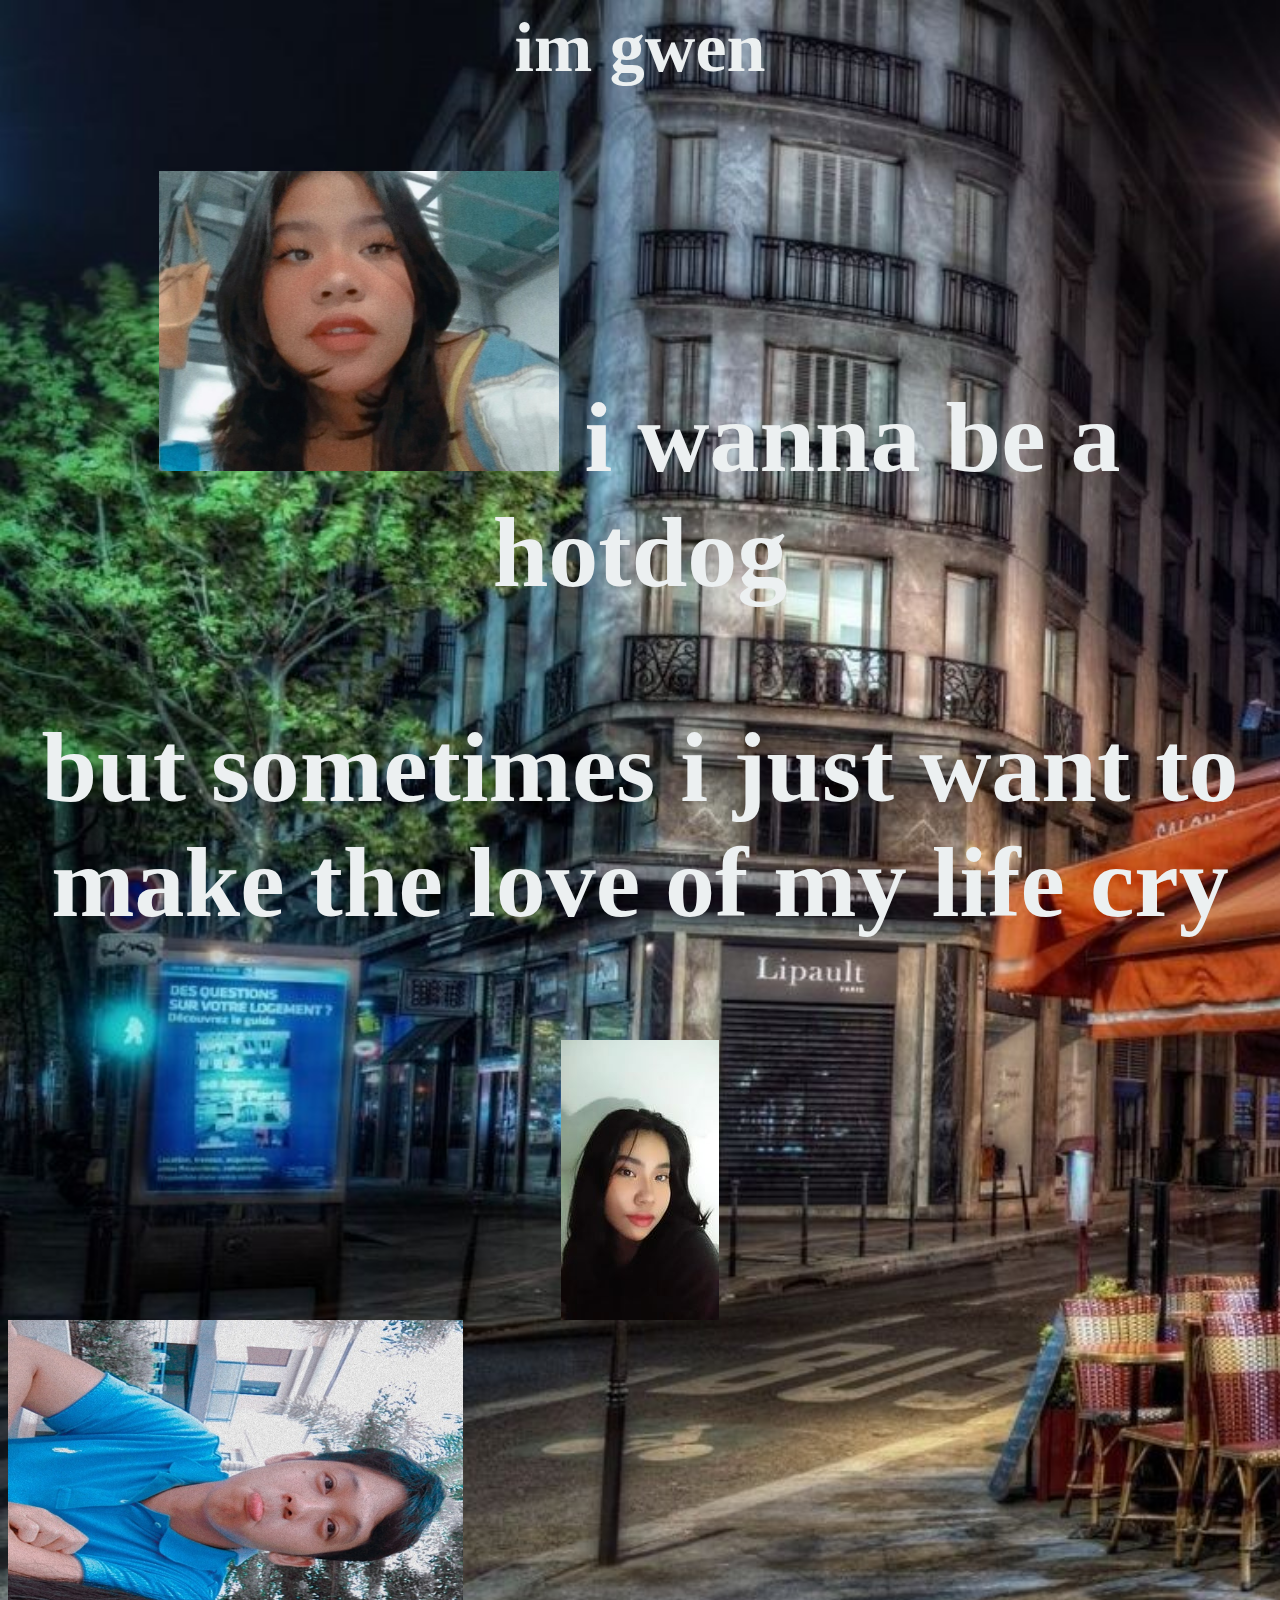
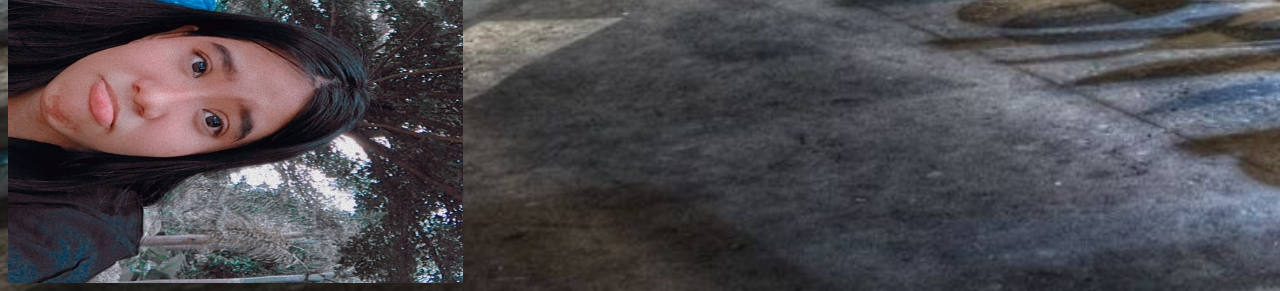
==== index.html @ fb63e9e5 "Add files via upload" ====
<html>
<html>
<head>
	<meta charset="utf-8">
	<meta name="viewport"content="width=device-width, initial-scale=1">
	<link rel="stylesheet" type="text/css" href="style.css">
	<title></title>
</head>
<center><h1 style="font-size: 70px"><font face="Cooper Black"><font color="#ecf0f1">im gwen</font></h1></center>
<body><body style="background:url(cafe2.jpg) ;background-size: cover;"></body></style>
	<center><h2 style="font-size: 100px;"><font face="Cooper Black"><font color="#ecf0f1"><img src="another.jpg" width="400" height="300">  i wanna be a hotdog</font></h2></center>
	<center><h3 style="font-size: 100px;"><font face="Cooper Black"><font color="#ecf0f1">but sometimes i just want to make the love of my life cry</font></h3></center>
<center><img src="pic.jfif" width="158" height="280"></center>
<img src="lovelovelove.jpg" width="455" height="563">
<a href="contact.html"></a>
</body>
</html>
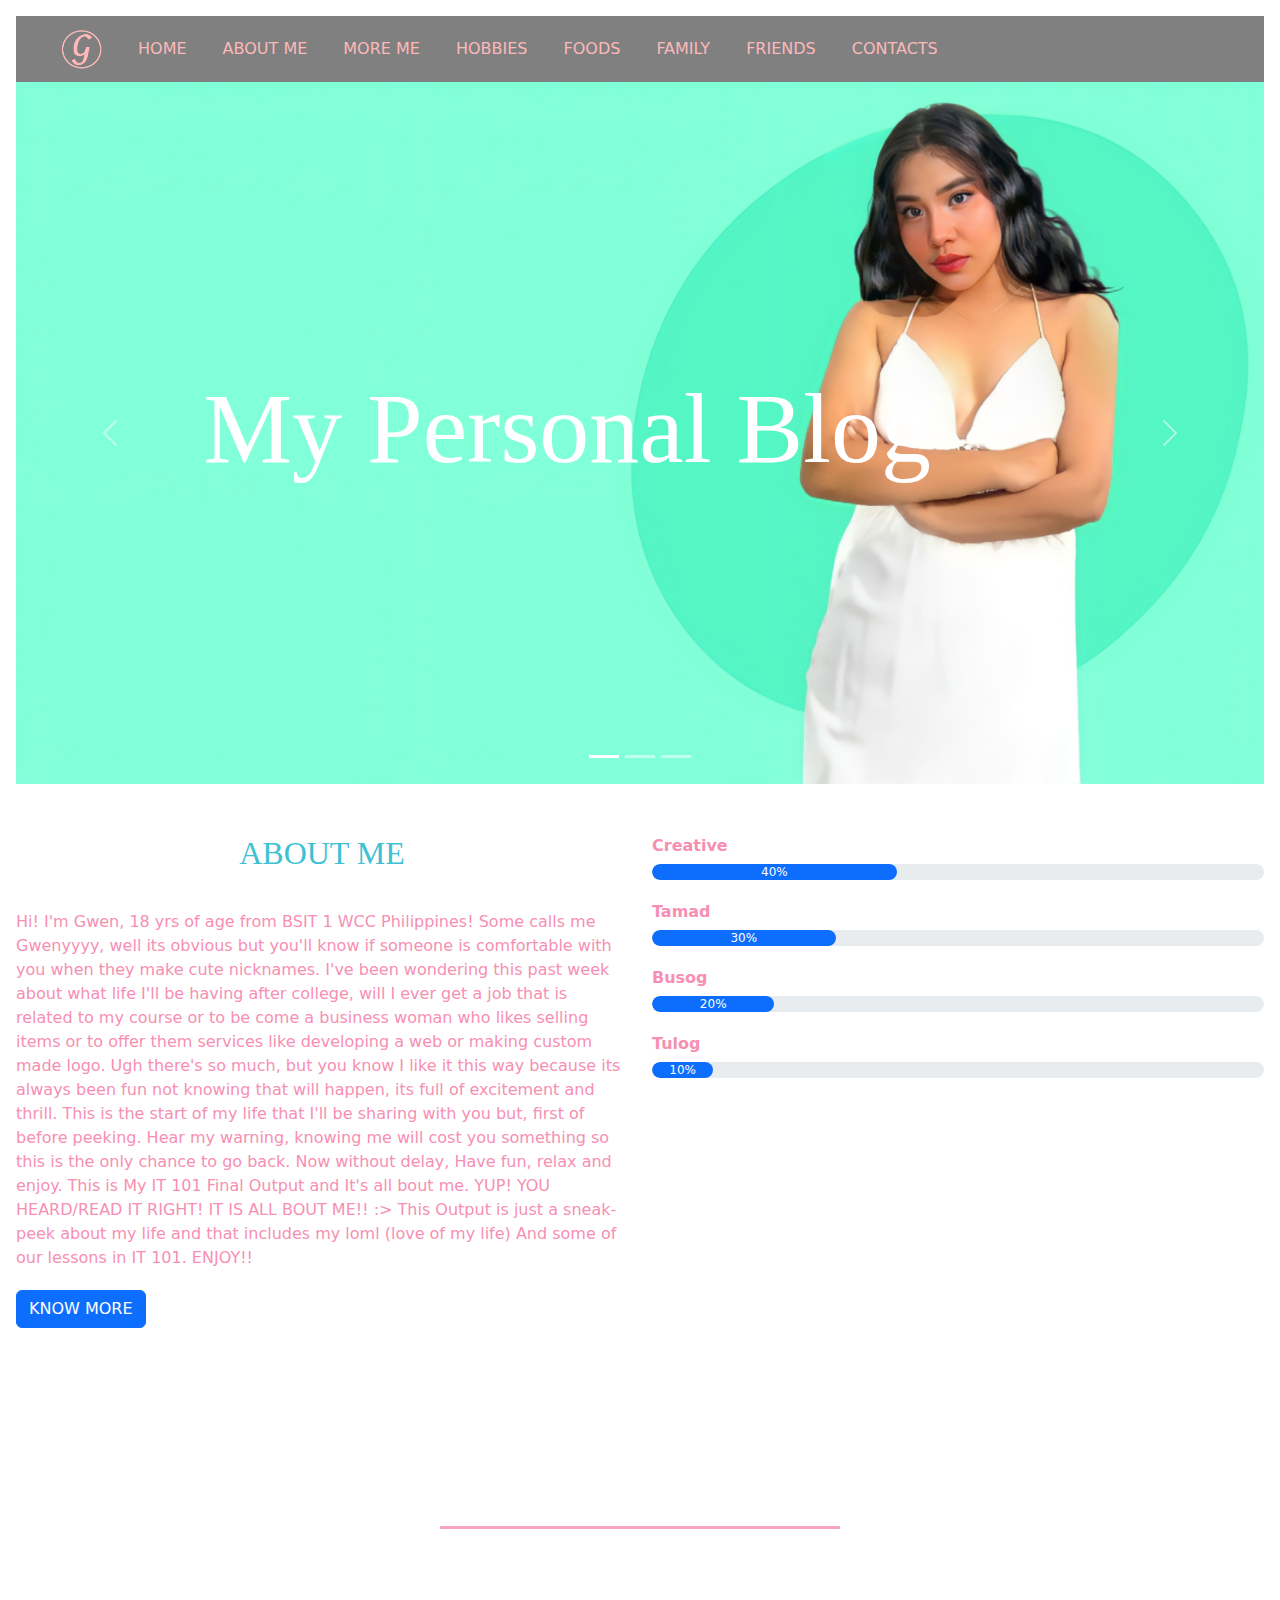
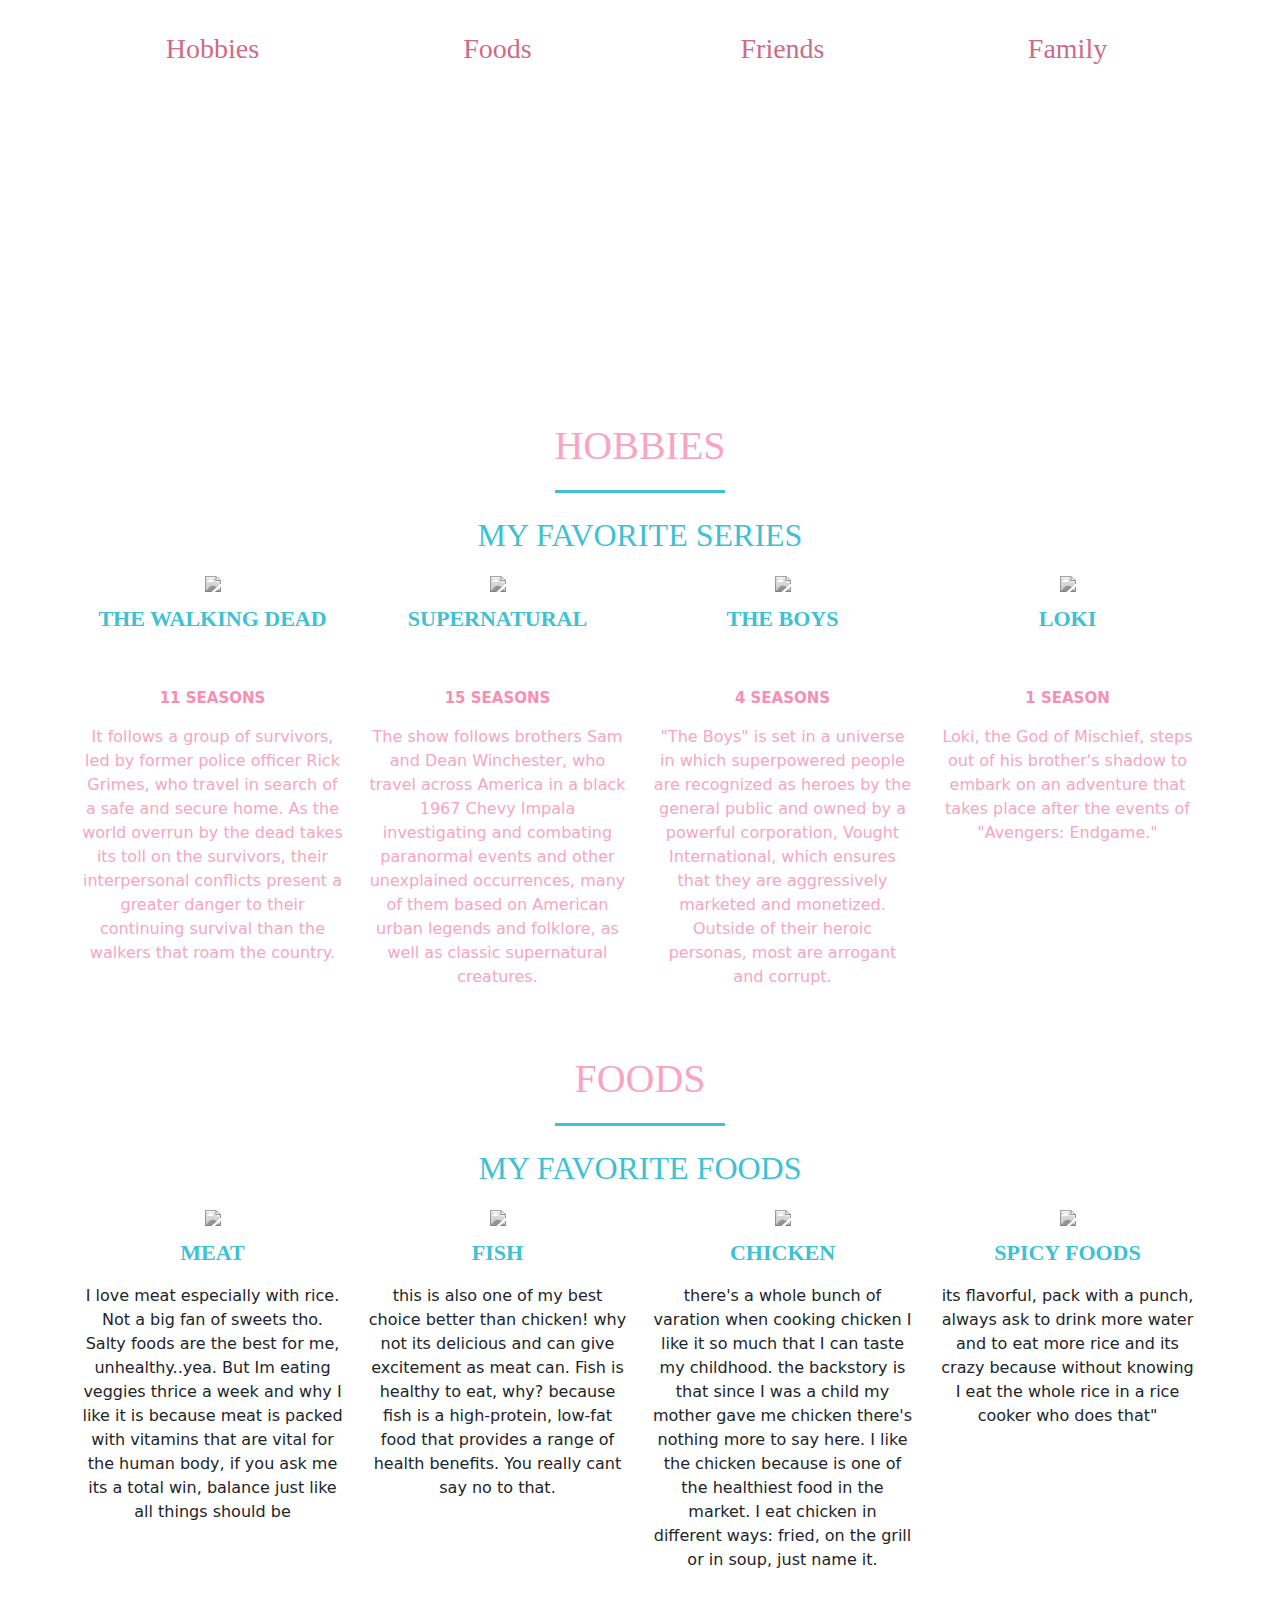
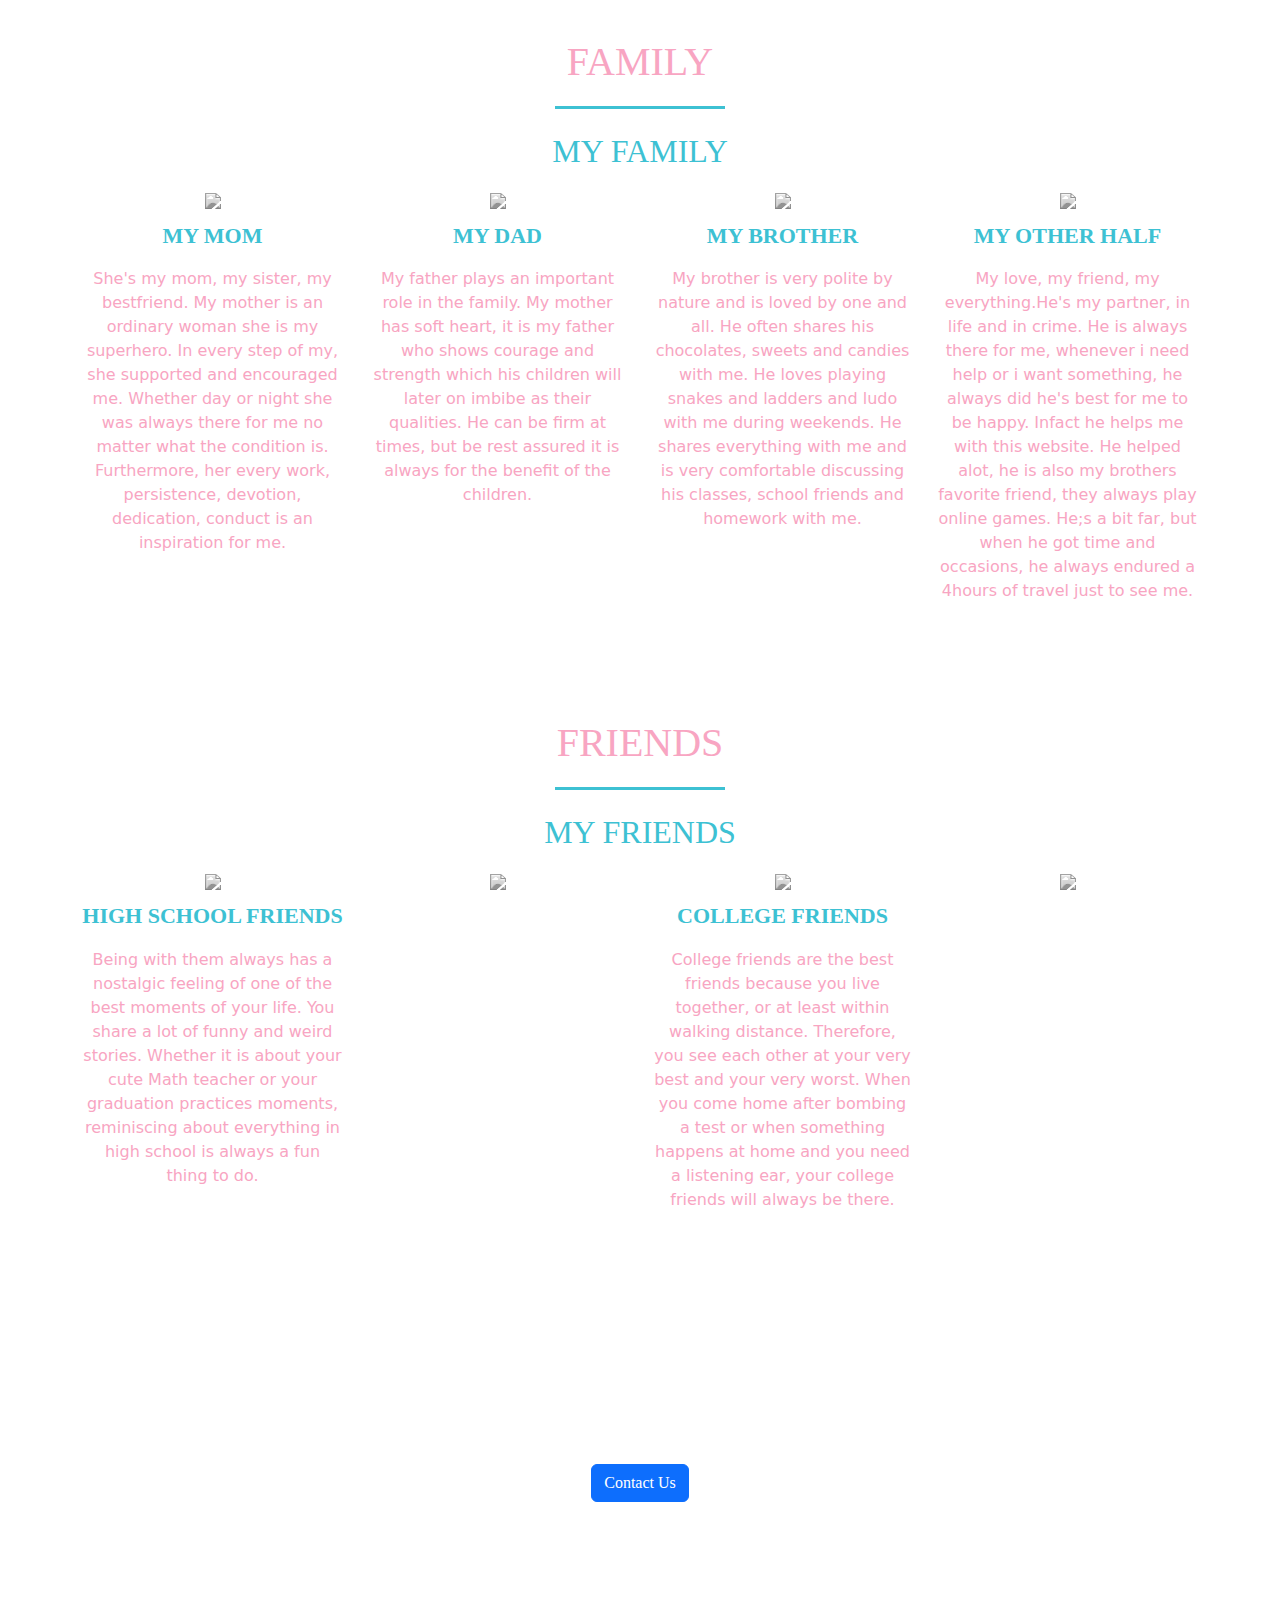
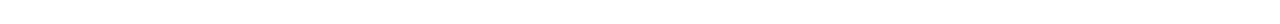
==== commit e79a1205: "Add files via upload" ====
--- a/index.html
+++ b/index.html
@@ -1,17 +1,378 @@
-<html>
-<html>
-<head>
-	<meta charset="utf-8">
-	<meta name="viewport"content="width=device-width, initial-scale=1">
-	<link rel="stylesheet" type="text/css" href="style.css">
-	<title></title>
-</head>
-<center><h1 style="font-size: 70px"><font face="Cooper Black"><font color="#ecf0f1">im gwen</font></h1></center>
-<body><body style="background:url(cafe2.jpg) ;background-size: cover;"></body></style>
-	<center><h2 style="font-size: 100px;"><font face="Cooper Black"><font color="#ecf0f1"><img src="another.jpg" width="400" height="300">  i wanna be a hotdog</font></h2></center>
-	<center><h3 style="font-size: 100px;"><font face="Cooper Black"><font color="#ecf0f1">but sometimes i just want to make the love of my life cry</font></h3></center>
-<center><img src="pic.jfif" width="158" height="280"></center>
-<img src="lovelovelove.jpg" width="455" height="563">
-<a href="contact.html"></a>
-</body>
-</html>+<!doctype html>
+<html lang="en">
+  <head>
+    
+    <meta charset="utf-8">
+    <link rel="stylesheet" href="sadstyle.css" />
+    <meta name="viewport" content="width=device-width, initial-scale=1">
+    <link href="https://cdn.jsdelivr.net/npm/bootstrap@5.2.3/dist/css/bootstrap.min.css" rel="stylesheet">
+    <link href="https://getbootstrap.com/docs/5.2/assets/css/docs.css" rel="stylesheet">
+    <link href="http://cdnjs.cloudflare.com/ajax/libs/font-awesome/4.3.0/css/font-awesome.css" 
+  rel="stylesheet"  type='text/css'>
+    <title>OUTPUT 101</title>
+    <script src="https://cdn.jsdelivr.net/npm/bootstrap@5.2.3/dist/js/bootstrap.bundle.min.js"></script>
+  </head>
+  <body class="p-3 m-0 border-0 bd-example">
+
+    <!----- Navigation ----->
+    <section id="nav-bar">
+    <nav class="navbar navbar-expand-lg navbar-light">
+      <div class="container-fluid">
+        <a class="navbar-brand" href="#"><img src="logo.png"></a>
+        <button class="navbar-toggler" type="button" data-toggle="collapse" data-target="#navbarNav" aria-controls="navbarNav" aria-expanded="false" aria-label="Toggle navigation">
+          <span class="navbar-toggler-icon"></span>
+        </button>
+        <div class="collapse navbar-collapse" id="navbarNav">
+          <ul class="navbar-nav ml-auto">
+            <li class="nav-item">
+                <a class="nav-link" href="#slider">HOME</a>
+              </li>
+              <li class="nav-item">
+                <a class="nav-link" href="#ABOUT">ABOUT ME</a>
+              </li>
+              <li class="nav-item">
+                <a class="nav-link" href="#moreme">MORE ME</a>
+              <li class="nav-item">
+                <a class="nav-link" href="#hobbies">HOBBIES</a>
+              <li class="nav-item">
+                <a class="nav-link" href="#food">FOODS</a>  
+              <li class="nav-item">
+                <a class="nav-link" href="#family">FAMILY</a>
+              <li class="nav-item">
+                <a class="nav-link" href="#friends">FRIENDS</a>
+              </li>
+              <li class="nav-item">
+                <a class="nav-link" href="#contacts">CONTACTS</a>
+              </li>
+          </ul>
+        </div>
+    </nav>
+    <script src="https://code.jquery.com/jquery-3.3.1.slim.min.js" integrity="sha384-q8i/X+965DzO0rT7abK41JStQIAqVgRVzpbzo5smXKp4YfRvH+8abtTE1Pi6jizo" crossorigin="anonymous"></script>
+<script src="https://cdn.jsdelivr.net/npm/popper.js@1.14.3/dist/umd/popper.min.js" integrity="sha384-ZMP7rVo3mIykV+2+9J3UJ46jBk0WLaUAdn689aCwoqbBJiSnjAK/l8WvCWPIPm49" crossorigin="anonymous"></script>
+<script src="https://cdn.jsdelivr.net/npm/bootstrap@4.1.3/dist/js/bootstrap.min.js" integrity="sha384-ChfqqxuZUCnJSK3+MXmPNIyE6ZbWh2IMqE241rYiqJxyMiZ6OW/JmZQ5stwEULTy" crossorigin="anonymous"></script>
+    </section>
+    <!----- Slider ---->
+    <div id="slider" >  
+      <div id="HeaderSlider" class="carousel slide" data-ride="true">
+  <div class="carousel-indicators">
+    <button type="button" data-bs-target="#HeaderSlider" data-bs-slide-to="0" class="active" aria-current="true" aria-label="Slide 1"></button>
+    <button type="button" data-bs-target="#HeaderSlider" data-bs-slide-to="1" aria-label="Slide 2"></button>
+    <button type="button" data-bs-target="#HeaderSlider" data-bs-slide-to="2" aria-label="Slide 3"></button>
+  </div>
+  <div class="carousel-inner">
+    <div class="carousel-item active">
+      <img src="diwow.png" class="d-block img-fluid">
+      <div class="carousel-caption">
+        <h5>My Personal Blog</h5>
+    </div>
+    </div>
+    <div class="carousel-item">
+      <img src="yellow.png" class="d-block img-fluid">
+      <div class="carousel-caption">
+        <h5>101 Finals Output</h5>
+    </div>
+    </div>
+    <div class="carousel-item">
+      <img src="blue.png" class="d-block img-fluid">
+      <div class="carousel-caption">
+        <h5>My LOVE LOVE</h5>
+    </div>
+    </div>
+  </div>
+  <button class="carousel-control-prev" type="button" data-bs-target="#HeaderSlider" data-bs-slide="prev">
+    <span class="carousel-control-prev-icon" aria-hidden="true"></span>
+    <span class="visually-hidden">Previous</span>
+  </button>
+  <button class="carousel-control-next" type="button" data-bs-target="#HeaderSlider" data-bs-slide="next">
+    <span class="carousel-control-next-icon" aria-hidden="true"></span>
+    <span class="visually-hidden">Next</span>
+  </button>
+</div>
+    </div>
+    <!-----About----->
+ <section id="ABOUT">
+ <div class="conatiner">
+ <div class="row">
+ <div class="col-md-6">
+  <h2>ABOUT ME</h2>
+  <div class="about-content">
+ Hi! I'm Gwen, 18 yrs of age from BSIT 1 WCC Philippines! Some calls me Gwenyyyy, well its obvious but you'll know if someone is comfortable with you when they make cute nicknames. 
+ I've been wondering this past week about what life I'll be having after college, will I ever get a job that is related to my course or to be come a business woman who likes selling items or to offer them services like developing a web or making custom made logo. Ugh there's so much, but you know I like it this way because its always been fun not knowing that will happen, its full of excitement and thrill. 
+ This is the start of my life that I'll be sharing with you but, first of before peeking. Hear my warning, knowing me will cost you something so this is the only chance to go back. Now without delay, Have fun, relax and enjoy.
+ This is My IT 101 Final Output and It's all bout me.
+  YUP! YOU HEARD/READ IT RIGHT! IT IS ALL BOUT ME!! :>
+  This Output is just a sneak-peek about my life and that includes my loml (love of my life)  And some of our lessons in IT 101. ENJOY!!
+
+  </div>
+  <button type="button" class="btn btn-primary">KNOW MORE</button>
+ </div>
+ <div class="col-md-6 skills-bar">
+  <p>Creative</p>
+  <div class="progress">
+    <div class="progress-bar" style="width: 40%;">40%</div> 
+  </div>
+  <p>Tamad</p>
+  <div class="progress">
+    <div class="progress-bar" style="width: 30%;">30%</div> 
+  </div>
+  <p>Busog</p>
+  <div class="progress">
+    <div class="progress-bar" style="width: 20%;">20%</div> 
+  </div>
+  <p>Tulog</p>
+  <div class="progress">
+    <div class="progress-bar" style="width: 10%;">10%</div> 
+  </div>
+ </div>
+ </div>
+ </div>
+ </section>
+  <!---MORE ME--->
+  <section id="moreme">
+    <div class="container">
+      <h1>MORE ABOUT ME</h1>
+      <div class="row moreme">
+        <div class="col-md-3 text-center">
+        <div class="icon">
+             <i class="fa fa-heart"></i>
+            </div>  
+         <h3>Hobbies</h3>
+         <p>I do love spending my time watching movies and tv series. Make up is also one of my fave thing to do, especially when i feel sad and insecure its not always making ourselves pretty for the boys but it is also for us to have confidence and knowing we can slay ehe.</p>
+        </div>
+        <div class="col-md-3 text-center">
+        <div class="icon">
+             <i class="fa fa-heart"></i>
+            </div>  
+         <h3>Foods</h3>
+         <p>ugh! FOOOOD who doesn't like FOOOODS I happened to love food specially with the meat so tasty and fulfilling. one thing I hate is diet it sucks! but I cant keep eating  so doing exercise once or twice is awhile wont hurt. If I'm you I wont hold back enjoy it as much as you can trust me its worth it.
+</p>
+        </div>
+        <div class="col-md-3 text-center">
+        <div class="icon">
+             <i class="fa fa-heart"></i>
+            </div>  
+         <h3>Friends</h3>
+         <p>I always imagine being in an amusement park whenever I'm with my friends It's always full fun and surprises not to mention the excitement you get knowing we'll see each other again. For me friends are meant to be your second family and without them you'll miss the half of your life.</p>
+        </div>
+        <div class="col-md-3 text-center">
+        <div class="icon">
+             <i class="fa fa-heart"></i>
+            </div>  
+         <h3>Family</h3>
+         <p>Family is the only safe heaven I know it's what they say, there is nothing safer than home and home is where my family is. Being the oldest child is sometimes hard and rough but knowing that i am reliable and being counted by is what makes me do things. I love them and I know in my heart that they love me back and that's what only matter.</p>
+        </div>
+      </div>
+  </section>
+  <!--HOBBIES-->
+  <section id="hobbies">
+    <div class="container">
+      <h1>HOBBIES</h1>
+      <h2>MY FAVORITE SERIES</h2>
+      <div class="row">
+      <div class="col-md-3 profile-pic text-center">
+      <div class="img-box">
+      <img src="twd.png" class="img-responsive">
+      <ul>
+      <a href="https://dopebox.to/tv/watch-the-walking-dead-online-hd-39550" target="_blank" rel="noopener noreferrer"><li><i class="fa fa-film"></i></li></a>
+      </ul>
+      </div>
+          <h2>THE WALKING DEAD</h2>
+          <br>
+          <h3>11 SEASONS</h3>
+          <p>It follows a group of survivors, led by former police officer Rick Grimes, who travel in search of a safe and secure home. As the world overrun by the dead takes its toll on the survivors, their interpersonal conflicts present a greater danger to their continuing survival than the walkers that roam the country.</p>
+      </div> 
+      <div class="col-md-3 profile-pic text-center">
+      <div class="img-box">
+      <img src="spn.png" class="img-responsive">
+      <ul>
+      <a href="https://dopebox.to/tv/watch-supernatural-online-hd-39542" target="_blank" rel="noopener noreferrer"><li><i class="fa fa-film"></i></li></a>
+      </ul>
+      </div>
+          <h2>SUPERNATURAL</h2>
+          <br>
+          <h3>15 SEASONS</h3>
+          <p>The show follows brothers Sam and Dean Winchester, who travel across America in a black 1967 Chevy Impala investigating and combating paranormal events and other unexplained occurrences, many of them based on American urban legends and folklore, as well as classic supernatural creatures.</p>
+      </div> 
+      <div class="col-md-3 profile-pic text-center">
+      <div class="img-box">
+      <img src="tb.png" class="img-responsive">
+      <ul>
+      <a href="https://dopebox.to/tv/watch-the-boys-online-hd-33895" target="_blank" rel="noopener noreferrer"><li><i class="fa fa-film"></i></li></a>
+      </ul>
+      </div>
+          <h2>THE BOYS</h2>
+          <br>
+          <h3>4 SEASONS</h3>
+          <p>"The Boys" is set in a universe in which superpowered people are recognized as heroes by the general public and owned by a powerful corporation, Vought International, which ensures that they are aggressively marketed and monetized. Outside of their heroic personas, most are arrogant and corrupt.</p>
+      </div> 
+      <div class="col-md-3 profile-pic text-center">
+      <div class="img-box">
+      <img src="loki.png" class="img-responsive">
+      <ul>
+      <a href="https://dopebox.to/tv/watch-loki-online-hd-42258" target="_blank" rel="noopener noreferrer"><li><i class="fa fa-film"></i></li></a>
+      </ul>
+      </div>
+          <h2>LOKI</h2>
+          <br>
+          <h3>1 SEASON</h3>
+          <p>Loki, the God of Mischief, steps out of his brother's shadow to embark on an adventure that takes place after the events of "Avengers: Endgame."</p>
+      </div> 
+      </div>
+  </div>
+  </section>
+    <!--FOODS-->
+
+  <section id="food">
+    <div class="container">
+      <h1>FOODS</h1>
+      <h2>MY FAVORITE FOODS</h2>
+      <div class="row">
+      <div class="col-md-3 profile-pic text-center">
+      <div class="img-box">
+      <img src="meat.png" class="img-responsive">
+      <ul>
+      <a href="#"><li><i class="fa fa-heart"></i></li></a>
+      </ul>
+      </div>
+          <h2>MEAT</h2>
+          <p>I love meat especially with rice. Not a big fan of sweets tho. Salty foods are the best for me, unhealthy..yea. But Im eating veggies thrice a week and why I like it is because meat is packed with vitamins that are vital for the human body, if you ask me its a total win, balance just like all things should be </p>
+      </div> 
+      <div class="col-md-3 profile-pic text-center">
+      <div class="img-box">
+      <img src="fish.png" class="img-responsive">
+      <ul>
+      <a href="#"><li><i class="fa fa-heart"></i></li></a>
+      </ul>
+      </div>
+          <h2>FISH</h2>
+          <p>this is also one of my best choice better than chicken! why not its delicious and can give excitement as meat can. Fish is healthy to eat, why? because fish is a high-protein, low-fat food that provides a range of health benefits. You really cant say no to that.</p>
+      </div> 
+      <div class="col-md-3 profile-pic text-center">
+      <div class="img-box">
+      <img src="chicken.png" class="img-responsive">
+      <ul>
+      <a href="#"><li><i class="fa fa-heart"></i></li></a>
+      </ul>
+      </div>
+          <h2>CHICKEN</h2>
+          <p>there's a whole bunch of varation when cooking chicken I like it so much that I can taste my childhood. the backstory is that since I was a child my mother gave me chicken there's nothing more to say here. I like the chicken because is one of the healthiest food in the market. I eat chicken in different ways: fried, on the grill or in soup, just name it.</p>
+      </div> 
+      <div class="col-md-3 profile-pic text-center">
+      <div class="img-box">
+      <img src="spicy.png" class="img-responsive">
+      <ul>
+      <a href="#"><li><i class="fa fa-heart"></i></li></a>
+      </ul>
+      </div>
+          <h2>SPICY FOODS</h2>
+          <p>its flavorful, pack with a punch, always ask to drink more water and to eat more rice and its crazy because without knowing I eat the whole rice in a rice cooker who does that"</p>
+      </div> 
+      </div>
+  </div>
+  </section>
+    <!--FAMILY-->
+
+  <section id="family">
+    <div class="container">
+      <h1>FAMILY</h1>
+      <h2>MY FAMILY</h2>
+      <div class="row">
+      <div class="col-md-3 profile-pic text-center">
+      <div class="img-box">
+      <img src="MAMA.png" class="img-responsive">
+      <ul>
+      <a href="#"><li><i class="fa fa-heart"></i></li></a>
+      </ul>
+      </div>
+          <h2>MY MOM</h2>
+          <p>She's my mom, my sister, my bestfriend. My mother is an ordinary woman she is my superhero. In every step of my, she supported and encouraged me. Whether day or night she was always there for me no matter what the condition is. Furthermore, her every work, persistence, devotion, dedication, conduct is an inspiration for me. </p>
+      </div> 
+      <div class="col-md-3 profile-pic text-center">
+      <div class="img-box">
+      <img src="PAPA.png" class="img-responsive">
+      <ul>
+      <a href="#"><li><i class="fa fa-heart"></i></li></a>
+      </ul>
+      </div>
+          <h2>MY DAD</h2>
+          <p>My father plays an important role in the family. My mother has soft heart, it is my father who shows courage and strength which his children will later on imbibe as their qualities. He can be firm at times, but be rest assured it is always for the benefit of the children.</p>
+      </div> 
+      <div class="col-md-3 profile-pic text-center">
+      <div class="img-box">
+      <img src="ZANE.png" class="img-responsive">
+      <ul>
+      <a href="#"><li><i class="fa fa-heart"></i></li></a>
+      </ul>
+      </div>
+          <h2>MY BROTHER</h2>
+          <p>My brother is very polite by nature and is loved by one and all. He often shares his chocolates, sweets and candies with me. He loves playing snakes and ladders and ludo with me during weekends. He shares everything with me and is very comfortable discussing his classes, school friends and homework with me.</p>
+      </div> 
+      <div class="col-md-3 profile-pic text-center">
+      <div class="img-box">
+      <img src="MILOVES.png" class="img-responsive">
+      <ul>
+      <a href="#"><li><i class="fa fa-heart"></i></li></a>
+      </ul>
+      </div>
+          <h2>MY OTHER HALF</h2>
+          <p>My love, my friend, my everything.He's my partner, in life and in crime. He is always there for me, whenever i need help or i want something, he always did he's best for me to be happy. Infact he helps me with this website. He helped alot, he is also my brothers favorite friend, they always play online games. He;s a bit far, but when he got time and occasions, he always endured a 4hours of travel just to see me. </p>
+      </div> 
+      </div>
+  </div>
+    </section>
+    <!--FRIENDS-->
+  <section id="friends">
+    <div class="container">
+      <h1>FRIENDS</h1>
+      <h2>MY FRIENDS</h2>
+      <div class="row">
+      <div class="col-md-3 profile-pic text-center">
+      <div class="img-box">
+      <img src="HS.png" class="img-responsive">
+      <ul>
+      <a href="#"><li><i class="fa fa-heart"></i></li></a>
+      </ul>
+      </div>
+          <h2>HIGH SCHOOL FRIENDS</h2>
+          <p>Being with them always has a nostalgic feeling of one of the best moments of your life. You share a lot of funny and weird stories. Whether it is about your cute Math teacher or your graduation practices moments, reminiscing about everything in high school is always a fun thing to do.</p>
+      </div> 
+      <div class="col-md-3 profile-pic text-center">
+      <div class="img-box">
+      <img src="hs2.png" class="img-responsive">
+      <ul>
+      <a href="#"><li><i class="fa fa-heart"></i></li></a>
+      </ul>
+      </div>
+      </div> 
+      <div class="col-md-3 profile-pic text-center">
+      <div class="img-box">
+      <img src="CL.png" class="img-responsive">
+      <ul>
+      <a href="#"><li><i class="fa fa-heart"></i></li></a>
+      </ul>
+      </div>
+          <h2>COLLEGE FRIENDS</h2>
+          <p>College friends are the best friends because you live together, or at least within walking distance. Therefore, you see each other at your very best and your very worst. When you come home after bombing a test or when something happens at home and you need a listening ear, your college friends will always be there.</p>
+      </div> 
+      <div class="col-md-3 profile-pic text-center">
+      <div class="img-box">
+      <img src="CL2.png" class="img-responsive">
+      <ul>
+      <a href="#"><li><i class="fa fa-heart"></i></li></a>
+      </ul>
+      </div>
+      </div> 
+      </div>    
+  </div>
+  </section>
+  <!--CONTACTS-->
+  <section id="contacts">
+    <div class="container">
+      <p>FOR MORE QUERIES</p>
+      <a href="#" class="btn btn-primary">Contact Us</a> 
+    </div>
+  </section>
+  <!
+  </body>
+
+  </html>--- a/sadstyle.css
+++ b/sadstyle.css
@@ -0,0 +1,573 @@
+*
+{
+	margin: 0;
+	padding: 0;
+}
+
+
+
+/*-----Navigation-----*/
+#nav-bar
+{
+	position: sticky;
+	top: 0;
+	z-index: 10;
+}
+.navbar-brand img 
+{
+	height: 40px;
+	padding-left: 30px;
+}
+.navbar-nav li
+{
+	padding: 0 10px;
+}
+.navbar-nav li a 
+{
+	float: right;
+	text-align: left;
+}
+#nav-bar ul li a:hover
+{
+	color: #3dc1d3!important;
+}
+.navbar 
+{
+	background: gray;
+}
+.navbar-toggler
+{
+	border: none!important;
+}
+.nav-link
+{
+	color: #fcb9b9!important;
+	font-weight: 600;
+	font-size: 16px;
+}
+/*---SLIDER---*/
+#slider
+{
+	width: 100%;
+}
+.carousel-caption
+{
+	top: 50%;
+	transform: translateY(-50%);
+	bottom: initial!important;
+}
+.carousel-caption h5
+{
+	color: #fff;
+	font-size: 100px;
+	text-align: left;
+	font-family: 'Fredoka One', cursive;
+}	
+
+/*--ABOUT--*/
+#ABOUT
+{
+	padding-top: 50px;
+	padding-bottom: 50px;
+	color: #f78fb3;
+}
+#ABOUT .btn
+{
+	margin-top: 20px;
+	margin-bottom: 30px;
+}
+.about-content
+{
+	padding-top: 20px;
+}
+.skills-bar p 
+{
+	margin-bottom: 6px;
+	font-weight: 600;
+}
+.progress-bar
+{
+	border-radius: 16px;
+}
+.progress
+{
+	border-radius: 16px !important;
+	margin-bottom: 20px;
+}
+/*-----MORE ME----*/
+#moreme
+{
+	background-image: url(blue.jpg);
+	background-size: auto;
+	background-position: center;
+	color: white!important;
+	background-attachment: fixed;
+	padding-top: 50px;
+	padding-bottom: 50px;
+}
+#moreme h1
+{
+	text-align: center;
+	color: white!important;
+	padding-bottom: 10px;
+	font-family: 'Fredoka One', cursive;
+}
+#moreme h3
+{
+	text-align: center;
+	color: #cf6a87!important;
+	padding-bottom: 10px;
+	font-family: 'Fredoka One', cursive;
+}
+#moreme h1:after
+{
+	content: '';
+	background: #f8a5c2;
+	display: block;
+	height: 3px;
+	width: 400px;
+	margin: 20px auto 5px;
+}
+.moreme
+{
+	margin-top: 40px;
+}
+.icon
+{
+	font-size: 20px;
+	margin: 10px auto;
+	padding: 20px;
+	height: 60px;
+	width: 60px;
+	border: 1px solid #fff;
+	border-radius: 100%;
+}
+#moreme p
+{
+	font-size: 14px;
+	margin-top: 20px;
+	color: #fff;
+}
+.moreme .col-md-3:hover{
+	background: #f8a5c2;
+	cursor: pointer;
+	transition: 0.7s;
+}
+/*--HOBBIES--*/
+#hobbies
+{
+	padding-top: 50px;
+	padding-bottom: 50px;
+	color: #f8a5c2;
+}
+ h1
+{
+	text-align: center;
+	color: #f8a5c2!important;
+	padding-bottom: 10px;
+	font-family: 'Fredoka One', cursive;
+}
+h2
+{
+	text-align: center;
+	color: #3dc1d3!important;
+	padding-bottom: 10px;
+	font-family: 'Fredoka One', cursive;
+}
+ h1::after
+{
+	content: '';
+	background: #3dc1d3;
+	display: block;
+	height: 3px;
+	width: 170px;
+	margin: 20px auto 5px;
+}
+ h3
+{
+	text-align: center;
+	color: #f78fb3!important;
+	padding-bottom: 10px;
+}
+.profile-pic
+{
+	margin-top: 25px
+}
+.profile-pic .img-box
+{
+	opacity: 1;
+	display: block;
+	position: relative;
+}
+.profile-pic .img-box img
+{
+	filter: grayscale(50);
+}
+.profile-pic .img-box img:hover
+{
+	filter: blur(0);
+	cursor: pointer;
+}
+.profile-pic h2
+{
+	font-size: 22px;
+	font-weight: bold;
+	margin-top: 10px;
+	color: #3dc1d3!important;
+}
+.profile-pic h3
+{
+	font-size: 15px;
+	font-weight: bold;
+	margin-top: 15px;
+}
+#hobbies .fa
+{
+	height: 70px;
+	width: 80px;
+	color: #3dc1d3;
+	background: #fff;
+	padding: 10px;
+	border-radius: 100%;
+	font-size: 45px;
+}
+.img-box ul 
+{
+	padding: 15px 0;
+	position: absolute;
+	z-index: 2;
+	bottom: 0;
+	left: 50%;
+	transform: translateX(-50%);
+	opacity: 0;
+}
+.img-box ul li 
+{
+	padding: 5px;
+	display: inline-block;
+}
+.img-box:hover ul 
+{
+	opacity: 1;
+}
+.img-box ul, .img-box ul li 
+{
+	transition: 0,5s;
+}
+/*--FOODS--*/
+#foods
+{
+	padding-top: 50px;
+	padding-bottom: 50px;
+	color: #f8a5c2;
+}
+ h1
+{
+	text-align: center;
+	color: #f8a5c2!important;
+	padding-bottom: 10px;
+	font-family: 'Fredoka One', cursive;
+}
+h2
+{
+	text-align: center;
+	color: #3dc1d3!important;
+	padding-bottom: 10px;
+	font-family: 'Fredoka One', cursive;
+}
+ h1::after
+{
+	content: '';
+	background: #3dc1d3;
+	display: block;
+	height: 3px;
+	width: 170px;
+	margin: 20px auto 5px;
+}
+ h3
+{
+	text-align: center;
+	color: #f78fb3!important;
+	padding-bottom: 10px;
+}
+.profile-pic
+{
+	margin-top: 25px
+}
+.profile-pic .img-box
+{
+	opacity: 1;
+	display: block;
+	position: relative;
+}
+.profile-pic .img-box img
+{
+	filter: grayscale(50);
+}
+.profile-pic .img-box img:hover
+{
+	filter: blur(0);
+	cursor: pointer;
+}
+.profile-pic h2
+{
+	font-size: 22px;
+	font-weight: bold;
+	margin-top: 10px;
+	color: #3dc1d3!important;
+}
+.profile-pic h3
+{
+	font-size: 15px;
+	font-weight: bold;
+	margin-top: 15px;
+}
+#hobbies .fa
+{
+	height: 70px;
+	width: 80px;
+	color: #3dc1d3;
+	background: #fff;
+	padding: 10px;
+	border-radius: 100%;
+	font-size: 45px;
+}
+.img-box ul 
+{
+	padding: 15px 0;
+	position: absolute;
+	z-index: 2;
+	bottom: 0;
+	left: 50%;
+	transform: translateX(-50%);
+	opacity: 0;
+}
+.img-box ul li 
+{
+	padding: 5px;
+	display: inline-block;
+}
+.img-box:hover ul 
+{
+	opacity: 1;
+}
+.img-box ul, .img-box ul li 
+{
+	transition: 0,5s;
+}
+/*--family--*/
+#family
+{
+	padding-top: 50px;
+	padding-bottom: 50px;
+	color: #f8a5c2;
+}
+ h1
+{
+	text-align: center;
+	color: #f8a5c2!important;
+	padding-bottom: 10px;
+	font-family: 'Fredoka One', cursive;
+}
+h2
+{
+	text-align: center;
+	color: #3dc1d3!important;
+	padding-bottom: 10px;
+	font-family: 'Fredoka One', cursive;
+}
+ h1::after
+{
+	content: '';
+	background: #3dc1d3;
+	display: block;
+	height: 3px;
+	width: 170px;
+	margin: 20px auto 5px;
+}
+ h3
+{
+	text-align: center;
+	color: #f78fb3!important;
+	padding-bottom: 10px;
+}
+.profile-pic
+{
+	margin-top: 25px
+}
+.profile-pic .img-box
+{
+	opacity: 1;
+	display: block;
+	position: relative;
+}
+.profile-pic .img-box img
+{
+	filter: grayscale(50);
+}
+.profile-pic .img-box img:hover
+{
+	filter: blur(0);
+	cursor: pointer;
+}
+.profile-pic h2
+{
+	font-size: 22px;
+	font-weight: bold;
+	margin-top: 10px;
+	color: #3dc1d3!important;
+}
+.profile-pic h3
+{
+	font-size: 15px;
+	font-weight: bold;
+	margin-top: 15px;
+}
+#family.fa
+{
+	height: 70px;
+	width: 80px;
+	color: #3dc1d3;
+	background: #fff;
+	padding: 10px;
+	border-radius: 100%;
+	font-size: 45px;
+}
+.img-box ul 
+{
+	padding: 15px 0;
+	position: absolute;
+	z-index: 2;
+	bottom: 0;
+	left: 50%;
+	transform: translateX(-50%);
+	opacity: 0;
+}
+.img-box ul li 
+{
+	padding: 5px;
+	display: inline-block;
+}
+.img-box:hover ul 
+{
+	opacity: 1;
+}
+.img-box ul, .img-box ul li 
+{
+	transition: 0,5s;
+}
+/*--friends--*/
+#friends
+{
+	padding-top: 50px;
+	padding-bottom: 50px;
+	color: #f8a5c2;
+}
+ h1
+{
+	text-align: center;
+	color: #f8a5c2!important;
+	padding-bottom: 10px;
+	font-family: 'Fredoka One', cursive;
+}
+h2
+{
+	text-align: center;
+	color: #3dc1d3!important;
+	padding-bottom: 10px;
+	font-family: 'Fredoka One', cursive;
+}
+ h1::after
+{
+	content: '';
+	background: #3dc1d3;
+	display: block;
+	height: 3px;
+	width: 170px;
+	margin: 20px auto 5px;
+}
+ h3
+{
+	text-align: center;
+	color: #f78fb3!important;
+	padding-bottom: 10px;
+}
+.profile-pic
+{
+	margin-top: 25px
+}
+.profile-pic .img-box
+{
+	opacity: 1;
+	display: block;
+	position: relative;
+}
+.profile-pic .img-box img
+{
+	filter: grayscale(50);
+}
+.profile-pic .img-box img:hover
+{
+	filter: blur(0);
+	cursor: pointer;
+}
+.profile-pic h2
+{
+	font-size: 22px;
+	font-weight: bold;
+	margin-top: 10px;
+	color: #3dc1d3!important;
+}
+.profile-pic h3
+{
+	font-size: 15px;
+	font-weight: bold;
+	margin-top: 15px;
+}
+#friends.fa
+{
+	height: 70px;
+	width: 80px;
+	color: #3dc1d3;
+	background: #fff;
+	padding: 10px;
+	border-radius: 100%;
+	font-size: 45px;
+}
+.img-box ul 
+{
+	padding: 15px 0;
+	position: absolute;
+	z-index: 2;
+	bottom: 0;
+	left: 50%;
+	transform: translateX(-50%);
+	opacity: 0;
+}
+.img-box ul li 
+{
+	padding: 5px;
+	display: inline-block;
+}
+.img-box:hover ul 
+{
+	opacity: 1;
+}
+.img-box ul, .img-box ul li 
+{
+	transition: 0,5s;
+}
+
+/*--contacts--*/
+#contacts
+{
+	background-image:url(pink.png);
+	background-size: cover;
+	background-position: center;
+	color: #fff;
+	background-attachment: fixed;
+	text-align: center;
+	padding:100px;
+	font-family: 'Fredoka One', cursive;
+	font-size: 38px;
+}